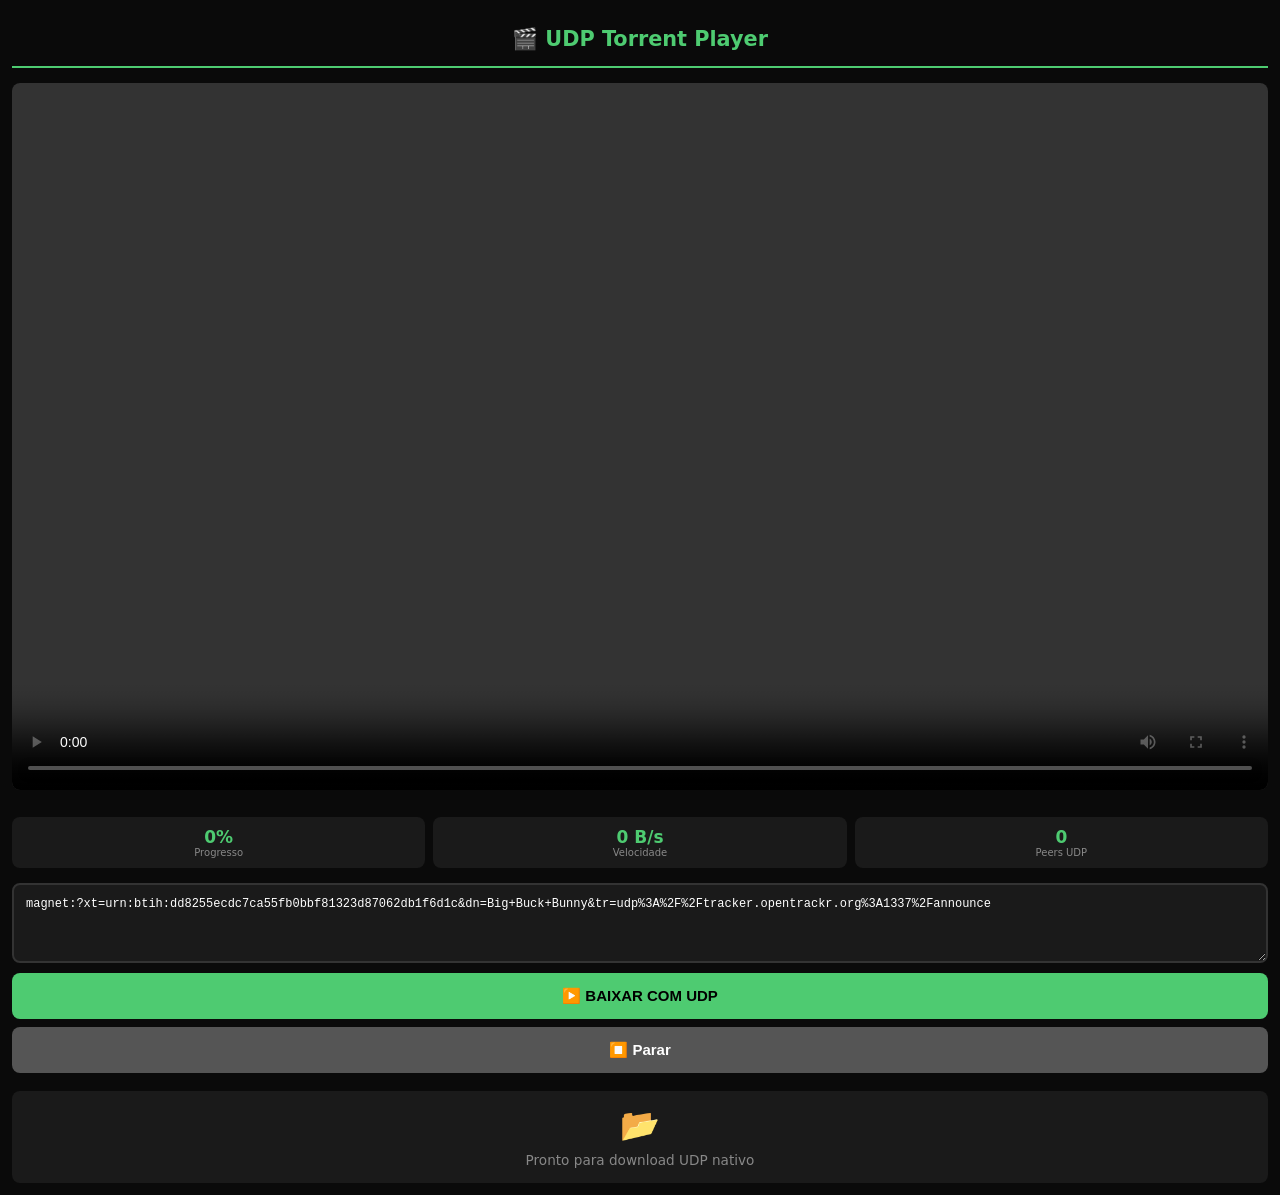
==== app/src/main/assets/www/index.html @ f0b4da06 "Update index.html" ====
<!DOCTYPE html>
<html lang="pt">
<head>
    <meta charset="UTF-8">
    <meta name="viewport" content="width=device-width, initial-scale=1.0, maximum-scale=1.0, user-scalable=no">
    <title>UDP Player</title>
    <style>
        * { margin: 0; padding: 0; box-sizing: border-box; }
        body { background: #0a0a0a; color: #fff; font-family: system-ui, sans-serif; padding: 12px; min-height: 100vh; display: flex; flex-direction: column; }
        .header { text-align: center; padding: 15px 0; border-bottom: 2px solid #4ecb71; margin-bottom: 15px; }
        .header h1 { font-size: 1.3em; color: #4ecb71; }
        video { width: 100%; background: #000; border-radius: 8px; margin-bottom: 12px; aspect-ratio: 16/9; }
        textarea { width: 100%; height: 80px; padding: 12px; background: #1a1a1a; border: 2px solid #333; border-radius: 8px; color: #fff; font-size: 12px; margin-bottom: 10px; outline: none; }
        textarea:focus { border-color: #4ecb71; }
        button { width: 100%; padding: 14px; border: none; border-radius: 8px; color: #fff; font-size: 15px; font-weight: bold; cursor: pointer; margin-bottom: 8px; }
        .btn-play { background: #4ecb71; color: #000; }
        .btn-stop { background: #555; }
        .stats { display: grid; grid-template-columns: repeat(3, 1fr); gap: 8px; margin: 15px 0; }
        .stat { background: #1a1a1a; padding: 10px; border-radius: 8px; text-align: center; }
        .stat .v { color: #4ecb71; font-size: 17px; font-weight: bold; }
        .stat .l { color: #888; font-size: 10px; }
        .status { background: #1a1a1a; padding: 15px; border-radius: 8px; text-align: center; margin-top: 10px; }
        .status .icon { font-size: 2em; }
        .status .msg { font-size: 0.85em; color: #888; margin-top: 8px; }
    </style>
</head>
<body>
    <div class="header"><h1>🎬 UDP Torrent Player</h1></div>
    
    <video id="player" controls playsinline></video>
    
    <div class="stats">
        <div class="stat"><div class="v" id="prog">0%</div><div class="l">Progresso</div></div>
        <div class="stat"><div class="v" id="speed">0 B/s</div><div class="l">Velocidade</div></div>
        <div class="stat"><div class="v" id="peers">0</div><div class="l">Peers UDP</div></div>
    </div>
    
    <textarea id="magnet" placeholder="Cole seu magnet link aqui...">magnet:?xt=urn:btih:dd8255ecdc7ca55fb0bbf81323d87062db1f6d1c&dn=Big+Buck+Bunny&tr=udp%3A%2F%2Ftracker.opentrackr.org%3A1337%2Fannounce</textarea>
    
    <button class="btn-play" onclick="download()">▶️ BAIXAR COM UDP</button>
    <button class="btn-stop" onclick="stop()">⏹️ Parar</button>
    
    <div class="status" id="status">
        <div class="icon">📂</div>
        <div class="msg">Pronto para download UDP nativo</div>
    </div>

    <script>
        let interval = null;
        
        function download() {
            const m = document.getElementById('magnet').value.trim();
            if (!m.startsWith('magnet:')) return;
            
            document.getElementById('status').innerHTML = '<div class="icon">⏳</div><div class="msg">Conectando trackers UDP...</div>';
            App.startDownload(m);
            
            if (interval) clearInterval(interval);
            interval = setInterval(() => {
                document.getElementById('prog').textContent = App.getProgress() + '%';
                document.getElementById('speed').textContent = App.getSpeed();
                document.getElementById('peers').textContent = App.getPeers();
            }, 1000);
        }
        
        function stop() {
            document.getElementById('player').pause();
            document.getElementById('player').removeAttribute('src');
            if (interval) clearInterval(interval);
            document.getElementById('status').innerHTML = '<div class="icon">⏹️</div><div class="msg">Parado</div>';
        }
        
        setInterval(() => {
            const video = App.checkVideo();
            if (video) {
                document.getElementById('player').src = video;
                document.getElementById('player').play();
                document.getElementById('status').innerHTML = '<div class="icon">▶️</div><div class="msg" style="color:#4ecb71;">Reproduzindo com UDP!</div>';
            }
        }, 3000);
    </script>
</body>
</html>
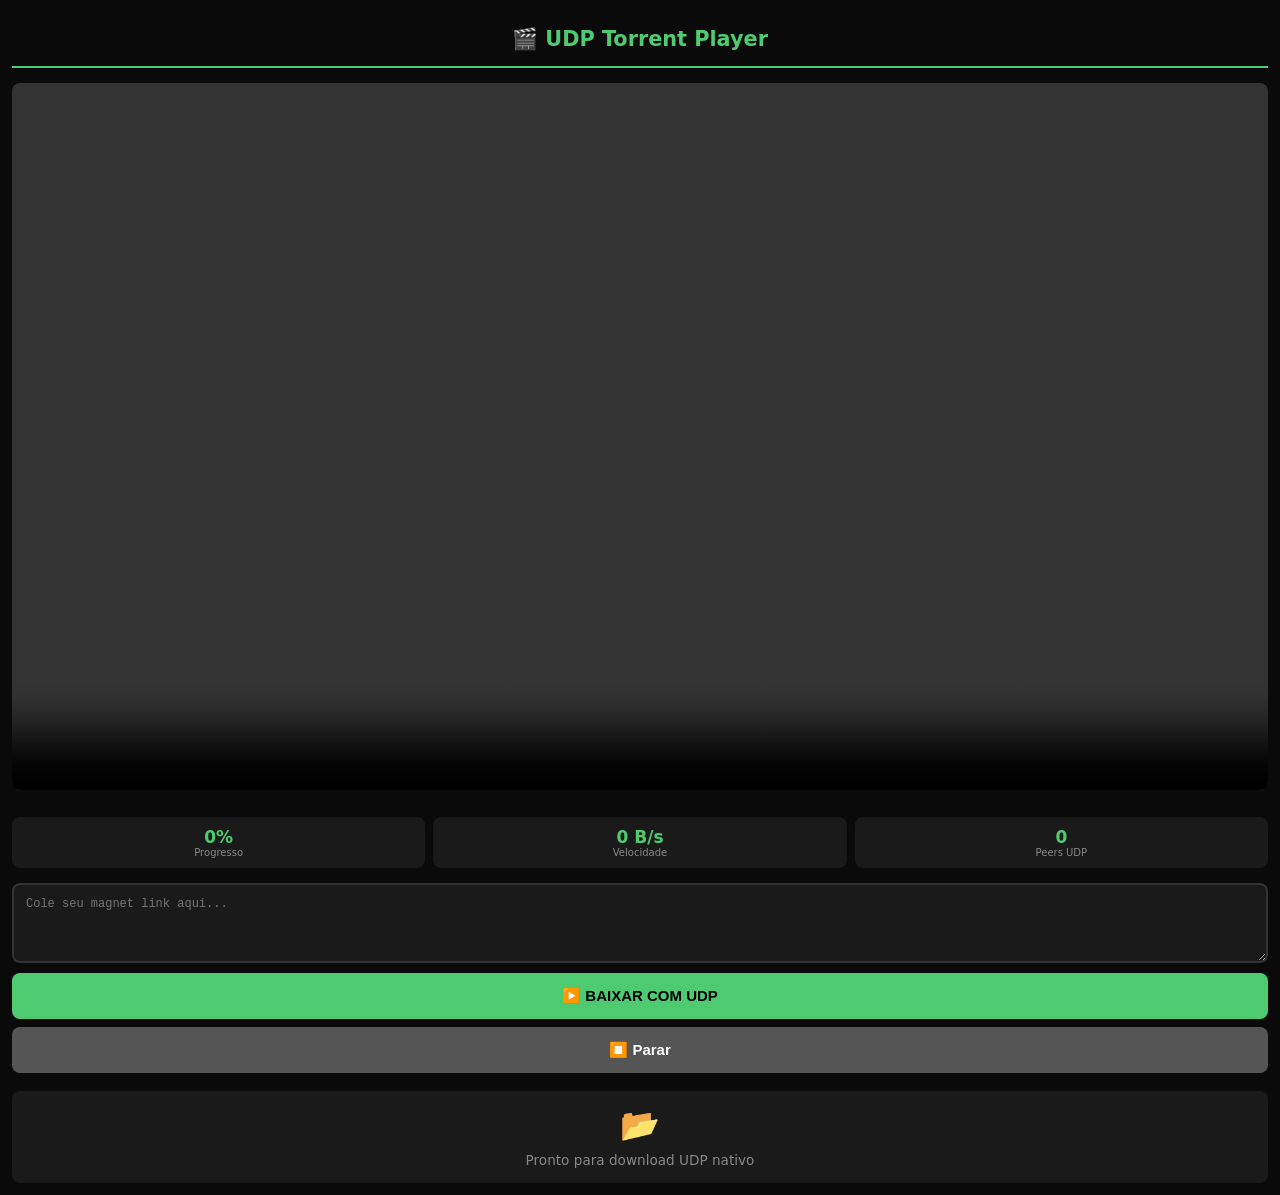
==== commit 695ad3ed: "Update index.html" ====
--- a/app/src/main/assets/www/index.html
+++ b/app/src/main/assets/www/index.html
@@ -35,7 +35,7 @@
         <div class="stat"><div class="v" id="peers">0</div><div class="l">Peers UDP</div></div>
     </div>
     
-    <textarea id="magnet" placeholder="Cole seu magnet link aqui...">magnet:?xt=urn:btih:dd8255ecdc7ca55fb0bbf81323d87062db1f6d1c&dn=Big+Buck+Bunny&tr=udp%3A%2F%2Ftracker.opentrackr.org%3A1337%2Fannounce</textarea>
+    <textarea id="magnet" placeholder="Cole seu magnet link aqui..."></textarea>
     
     <button class="btn-play" onclick="download()">▶️ BAIXAR COM UDP</button>
     <button class="btn-stop" onclick="stop()">⏹️ Parar</button>
@@ -47,11 +47,13 @@
 
     <script>
         let interval = null;
+        let videoStarted = false;
         
         function download() {
             const m = document.getElementById('magnet').value.trim();
             if (!m.startsWith('magnet:')) return;
             
+            videoStarted = false;
             document.getElementById('status').innerHTML = '<div class="icon">⏳</div><div class="msg">Conectando trackers UDP...</div>';
             App.startDownload(m);
             
@@ -64,18 +66,25 @@
         }
         
         function stop() {
+            videoStarted = false;
             document.getElementById('player').pause();
             document.getElementById('player').removeAttribute('src');
             if (interval) clearInterval(interval);
             document.getElementById('status').innerHTML = '<div class="icon">⏹️</div><div class="msg">Parado</div>';
+            document.getElementById('prog').textContent = '0%';
+            document.getElementById('speed').textContent = '0 B/s';
+            document.getElementById('peers').textContent = '0';
         }
         
         setInterval(() => {
-            const video = App.checkVideo();
-            if (video) {
-                document.getElementById('player').src = video;
-                document.getElementById('player').play();
-                document.getElementById('status').innerHTML = '<div class="icon">▶️</div><div class="msg" style="color:#4ecb71;">Reproduzindo com UDP!</div>';
+            if (!videoStarted) {
+                const video = App.checkVideo();
+                if (video) {
+                    document.getElementById('player').src = video;
+                    document.getElementById('player').play();
+                    document.getElementById('status').innerHTML = '<div class="icon">▶️</div><div class="msg" style="color:#4ecb71;">Reproduzindo com UDP!</div>';
+                    videoStarted = true;
+                }
             }
         }, 3000);
     </script>
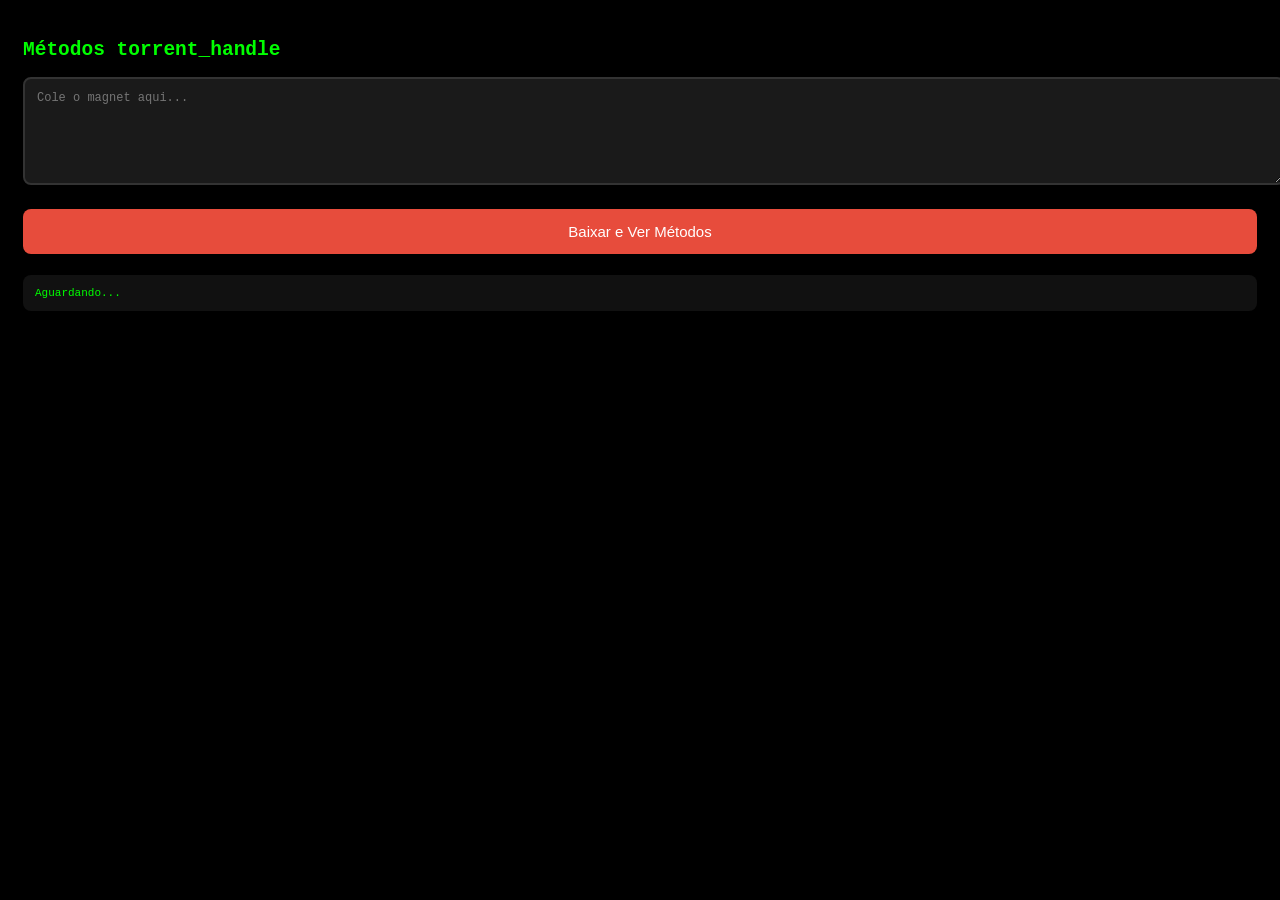
==== commit 6f18c32b: "Update index.html" ====
--- a/app/src/main/assets/www/index.html
+++ b/app/src/main/assets/www/index.html
@@ -2,91 +2,30 @@
 <html lang="pt">
 <head>
     <meta charset="UTF-8">
-    <meta name="viewport" content="width=device-width, initial-scale=1.0, maximum-scale=1.0, user-scalable=no">
-    <title>UDP Player</title>
+    <meta name="viewport" content="width=device-width, initial-scale=1.0">
+    <title>Debug</title>
     <style>
-        * { margin: 0; padding: 0; box-sizing: border-box; }
-        body { background: #0a0a0a; color: #fff; font-family: system-ui, sans-serif; padding: 12px; min-height: 100vh; display: flex; flex-direction: column; }
-        .header { text-align: center; padding: 15px 0; border-bottom: 2px solid #4ecb71; margin-bottom: 15px; }
-        .header h1 { font-size: 1.3em; color: #4ecb71; }
-        video { width: 100%; background: #000; border-radius: 8px; margin-bottom: 12px; aspect-ratio: 16/9; }
+        body { background: #000; color: #0f0; font-family: monospace; padding: 15px; }
+        button { width: 100%; padding: 14px; background: #e74c3c; border: none; border-radius: 8px; color: #fff; font-size: 15px; cursor: pointer; margin: 10px 0; }
+        pre { background: #111; padding: 12px; border-radius: 8px; font-size: 11px; white-space: pre-wrap; }
         textarea { width: 100%; height: 80px; padding: 12px; background: #1a1a1a; border: 2px solid #333; border-radius: 8px; color: #fff; font-size: 12px; margin-bottom: 10px; outline: none; }
-        textarea:focus { border-color: #4ecb71; }
-        button { width: 100%; padding: 14px; border: none; border-radius: 8px; color: #fff; font-size: 15px; font-weight: bold; cursor: pointer; margin-bottom: 8px; }
-        .btn-play { background: #4ecb71; color: #000; }
-        .btn-stop { background: #555; }
-        .stats { display: grid; grid-template-columns: repeat(3, 1fr); gap: 8px; margin: 15px 0; }
-        .stat { background: #1a1a1a; padding: 10px; border-radius: 8px; text-align: center; }
-        .stat .v { color: #4ecb71; font-size: 17px; font-weight: bold; }
-        .stat .l { color: #888; font-size: 10px; }
-        .status { background: #1a1a1a; padding: 15px; border-radius: 8px; text-align: center; margin-top: 10px; }
-        .status .icon { font-size: 2em; }
-        .status .msg { font-size: 0.85em; color: #888; margin-top: 8px; }
     </style>
 </head>
 <body>
-    <div class="header"><h1>🎬 UDP Torrent Player</h1></div>
-    
-    <video id="player" controls playsinline></video>
-    
-    <div class="stats">
-        <div class="stat"><div class="v" id="prog">0%</div><div class="l">Progresso</div></div>
-        <div class="stat"><div class="v" id="speed">0 B/s</div><div class="l">Velocidade</div></div>
-        <div class="stat"><div class="v" id="peers">0</div><div class="l">Peers UDP</div></div>
-    </div>
-    
-    <textarea id="magnet" placeholder="Cole seu magnet link aqui..."></textarea>
-    
-    <button class="btn-play" onclick="download()">▶️ BAIXAR COM UDP</button>
-    <button class="btn-stop" onclick="stop()">⏹️ Parar</button>
-    
-    <div class="status" id="status">
-        <div class="icon">📂</div>
-        <div class="msg">Pronto para download UDP nativo</div>
-    </div>
-
+    <h2>Métodos torrent_handle</h2>
+    <textarea id="magnet" placeholder="Cole o magnet aqui..."></textarea>
+    <button onclick="baixarEVer()">Baixar e Ver Métodos</button>
+    <pre id="output">Aguardando...</pre>
     <script>
-        let interval = null;
-        let videoStarted = false;
-        
-        function download() {
+        function baixarEVer() {
             const m = document.getElementById('magnet').value.trim();
-            if (!m.startsWith('magnet:')) return;
-            
-            videoStarted = false;
-            document.getElementById('status').innerHTML = '<div class="icon">⏳</div><div class="msg">Conectando trackers UDP...</div>';
-            App.startDownload(m);
-            
-            if (interval) clearInterval(interval);
-            interval = setInterval(() => {
-                document.getElementById('prog').textContent = App.getProgress() + '%';
-                document.getElementById('speed').textContent = App.getSpeed();
-                document.getElementById('peers').textContent = App.getPeers();
-            }, 1000);
+            if (m.startsWith('magnet:')) {
+                App.startDownload(m);
+                setTimeout(() => {
+                    document.getElementById('output').textContent = App.getTorrentMethods();
+                }, 5000);
+            }
         }
-        
-        function stop() {
-            videoStarted = false;
-            document.getElementById('player').pause();
-            document.getElementById('player').removeAttribute('src');
-            if (interval) clearInterval(interval);
-            document.getElementById('status').innerHTML = '<div class="icon">⏹️</div><div class="msg">Parado</div>';
-            document.getElementById('prog').textContent = '0%';
-            document.getElementById('speed').textContent = '0 B/s';
-            document.getElementById('peers').textContent = '0';
-        }
-        
-        setInterval(() => {
-            if (!videoStarted) {
-                const video = App.checkVideo();
-                if (video) {
-                    document.getElementById('player').src = video;
-                    document.getElementById('player').play();
-                    document.getElementById('status').innerHTML = '<div class="icon">▶️</div><div class="msg" style="color:#4ecb71;">Reproduzindo com UDP!</div>';
-                    videoStarted = true;
-                }
-            }
-        }, 3000);
     </script>
 </body>
 </html>
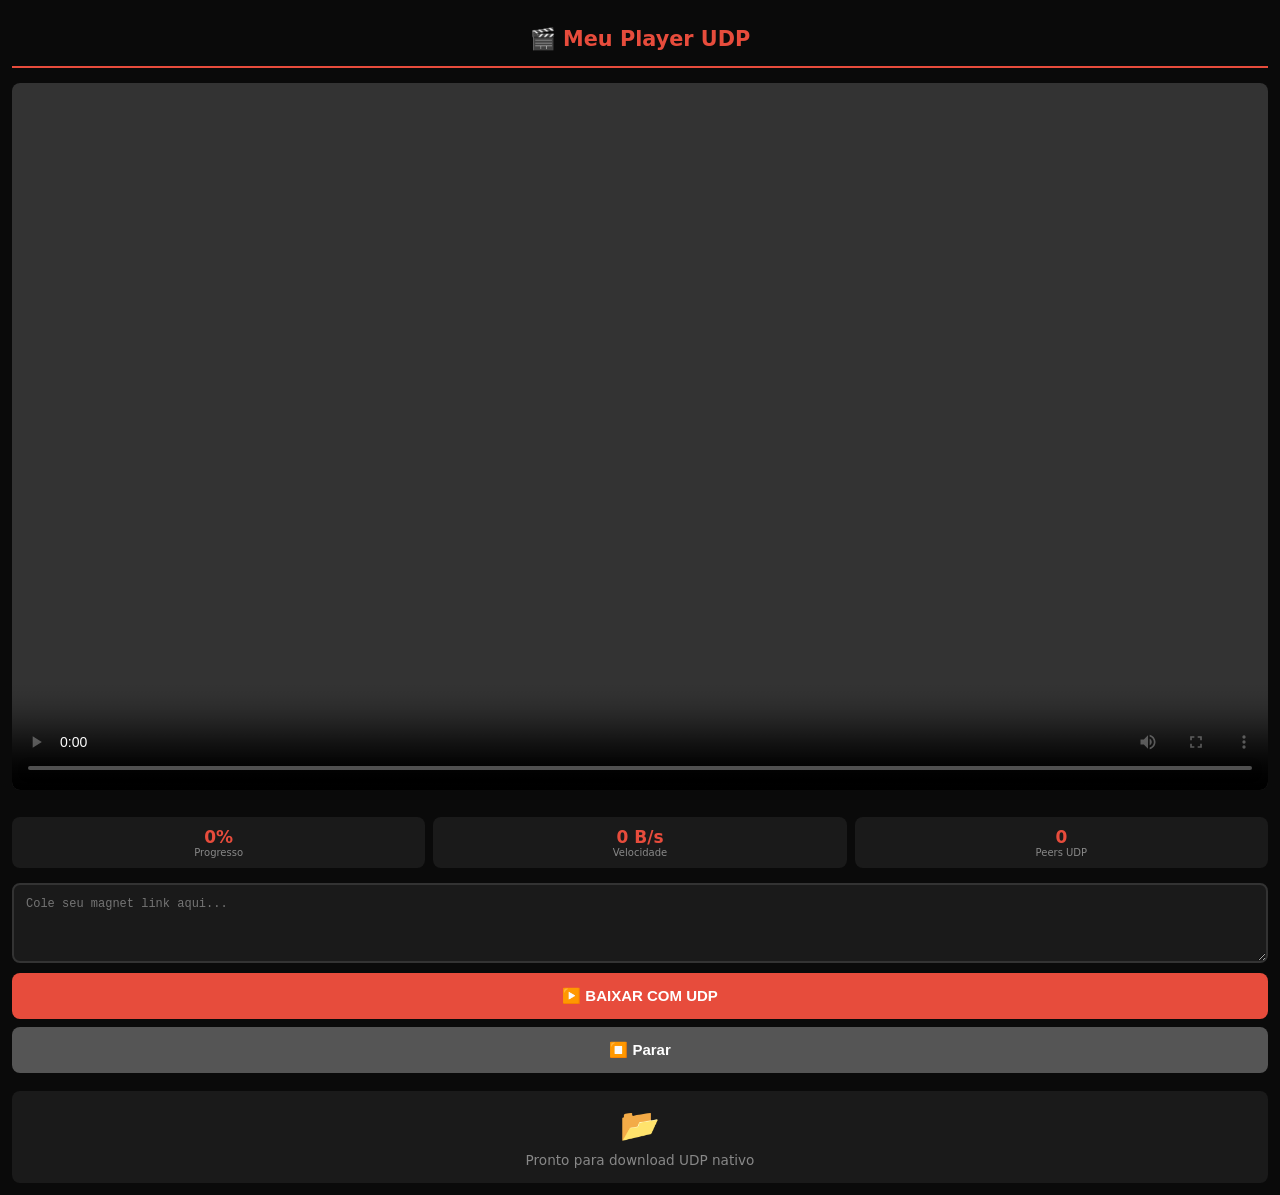
==== commit a8e8027b: "Update index.html" ====
--- a/app/src/main/assets/www/index.html
+++ b/app/src/main/assets/www/index.html
@@ -2,30 +2,91 @@
 <html lang="pt">
 <head>
     <meta charset="UTF-8">
-    <meta name="viewport" content="width=device-width, initial-scale=1.0">
-    <title>Debug</title>
+    <meta name="viewport" content="width=device-width, initial-scale=1.0, maximum-scale=1.0, user-scalable=no">
+    <title>UDP Player</title>
     <style>
-        body { background: #000; color: #0f0; font-family: monospace; padding: 15px; }
-        button { width: 100%; padding: 14px; background: #e74c3c; border: none; border-radius: 8px; color: #fff; font-size: 15px; cursor: pointer; margin: 10px 0; }
-        pre { background: #111; padding: 12px; border-radius: 8px; font-size: 11px; white-space: pre-wrap; }
+        * { margin: 0; padding: 0; box-sizing: border-box; }
+        body { background: #0a0a0a; color: #fff; font-family: system-ui, sans-serif; padding: 12px; min-height: 100vh; display: flex; flex-direction: column; }
+        .header { text-align: center; padding: 15px 0; border-bottom: 2px solid #e74c3c; margin-bottom: 15px; }
+        .header h1 { font-size: 1.3em; color: #e74c3c; }
+        video { width: 100%; background: #000; border-radius: 8px; margin-bottom: 12px; aspect-ratio: 16/9; }
         textarea { width: 100%; height: 80px; padding: 12px; background: #1a1a1a; border: 2px solid #333; border-radius: 8px; color: #fff; font-size: 12px; margin-bottom: 10px; outline: none; }
+        textarea:focus { border-color: #e74c3c; }
+        button { width: 100%; padding: 14px; border: none; border-radius: 8px; color: #fff; font-size: 15px; font-weight: bold; cursor: pointer; margin-bottom: 8px; }
+        .btn-play { background: #e74c3c; }
+        .btn-stop { background: #555; }
+        .stats { display: grid; grid-template-columns: repeat(3, 1fr); gap: 8px; margin: 15px 0; }
+        .stat { background: #1a1a1a; padding: 10px; border-radius: 8px; text-align: center; }
+        .stat .v { color: #e74c3c; font-size: 17px; font-weight: bold; }
+        .stat .l { color: #888; font-size: 10px; }
+        .status { background: #1a1a1a; padding: 15px; border-radius: 8px; text-align: center; margin-top: 10px; }
+        .status .icon { font-size: 2em; }
+        .status .msg { font-size: 0.85em; color: #888; margin-top: 8px; }
     </style>
 </head>
 <body>
-    <h2>Métodos torrent_handle</h2>
-    <textarea id="magnet" placeholder="Cole o magnet aqui..."></textarea>
-    <button onclick="baixarEVer()">Baixar e Ver Métodos</button>
-    <pre id="output">Aguardando...</pre>
+    <div class="header"><h1>🎬 Meu Player UDP</h1></div>
+    
+    <video id="player" controls playsinline></video>
+    
+    <div class="stats">
+        <div class="stat"><div class="v" id="prog">0%</div><div class="l">Progresso</div></div>
+        <div class="stat"><div class="v" id="speed">0 B/s</div><div class="l">Velocidade</div></div>
+        <div class="stat"><div class="v" id="peers">0</div><div class="l">Peers UDP</div></div>
+    </div>
+    
+    <textarea id="magnet" placeholder="Cole seu magnet link aqui..."></textarea>
+    
+    <button class="btn-play" onclick="download()">▶️ BAIXAR COM UDP</button>
+    <button class="btn-stop" onclick="stop()">⏹️ Parar</button>
+    
+    <div class="status" id="status">
+        <div class="icon">📂</div>
+        <div class="msg">Pronto para download UDP nativo</div>
+    </div>
+
     <script>
-        function baixarEVer() {
+        let interval = null;
+        let videoStarted = false;
+        
+        function download() {
             const m = document.getElementById('magnet').value.trim();
-            if (m.startsWith('magnet:')) {
-                App.startDownload(m);
-                setTimeout(() => {
-                    document.getElementById('output').textContent = App.getTorrentMethods();
-                }, 5000);
+            if (!m.startsWith('magnet:')) return;
+            
+            videoStarted = false;
+            document.getElementById('status').innerHTML = '<div class="icon">⏳</div><div class="msg">Conectando trackers UDP...</div>';
+            App.startDownload(m);
+            
+            if (interval) clearInterval(interval);
+            interval = setInterval(() => {
+                document.getElementById('prog').textContent = App.getProgress() + '%';
+                document.getElementById('speed').textContent = App.getSpeed();
+                document.getElementById('peers').textContent = App.getPeers();
+            }, 1000);
+        }
+        
+        function stop() {
+            videoStarted = false;
+            document.getElementById('player').pause();
+            document.getElementById('player').removeAttribute('src');
+            if (interval) clearInterval(interval);
+            document.getElementById('status').innerHTML = '<div class="icon">⏹️</div><div class="msg">Parado</div>';
+            document.getElementById('prog').textContent = '0%';
+            document.getElementById('speed').textContent = '0 B/s';
+            document.getElementById('peers').textContent = '0';
+        }
+        
+        setInterval(() => {
+            if (!videoStarted) {
+                const video = App.checkVideo();
+                if (video) {
+                    document.getElementById('player').src = video;
+                    document.getElementById('player').play();
+                    document.getElementById('status').innerHTML = '<div class="icon">▶️</div><div class="msg" style="color:#e74c3c;">Reproduzindo com UDP!</div>';
+                    videoStarted = true;
+                }
             }
-        }
+        }, 3000);
     </script>
 </body>
 </html>
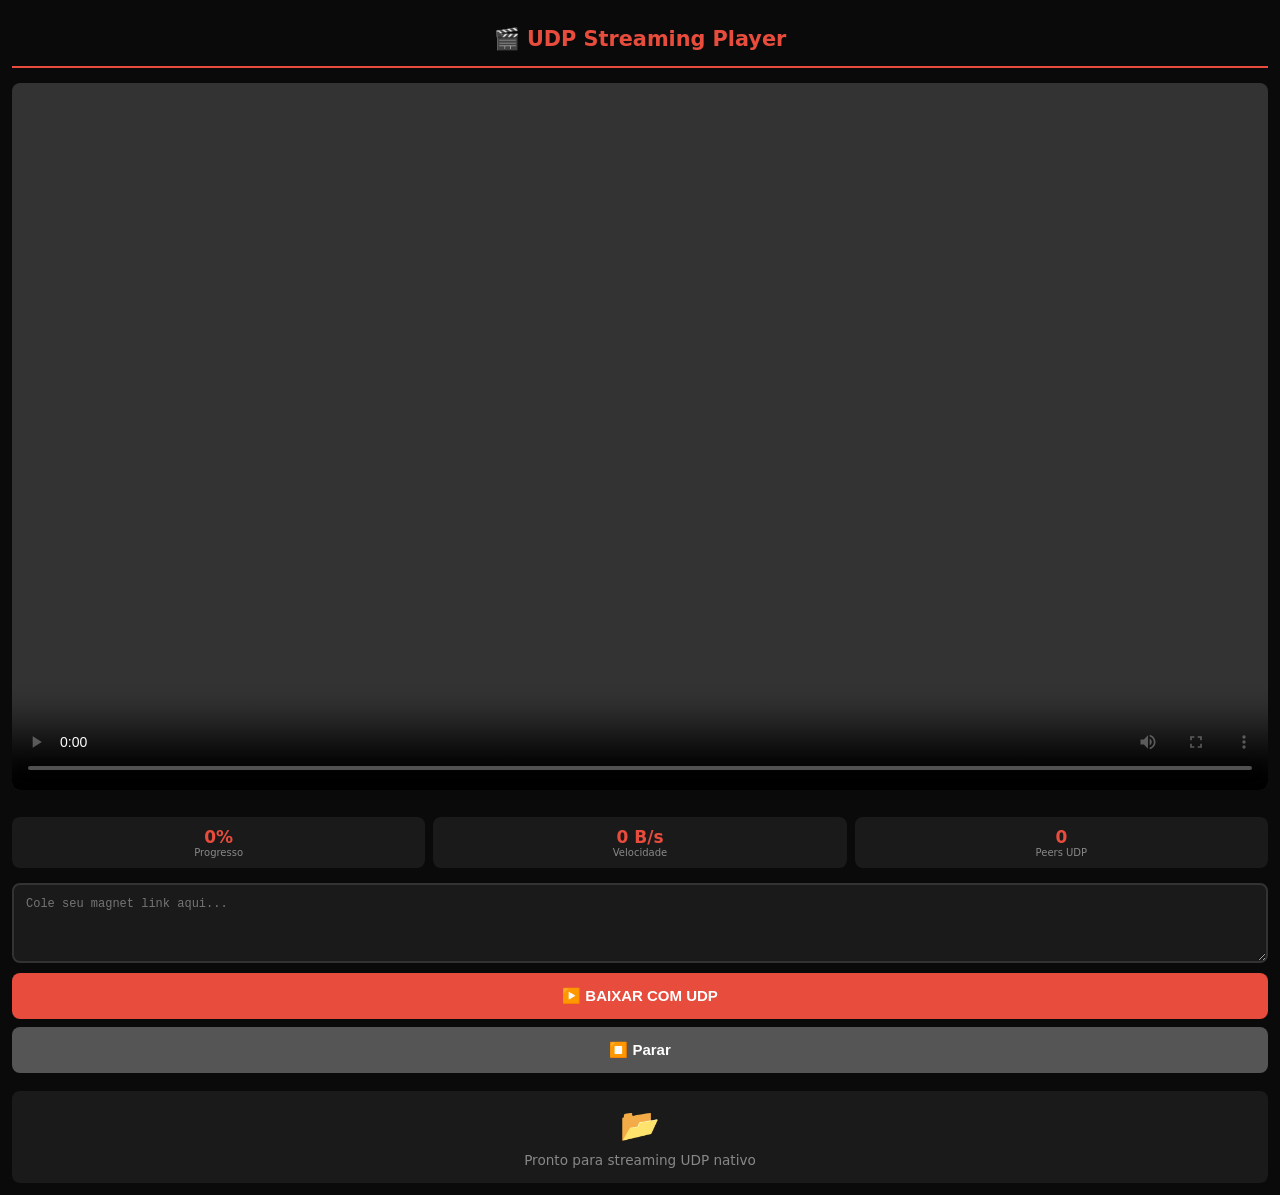
==== commit e9f7515c: "Update index.html" ====
--- a/app/src/main/assets/www/index.html
+++ b/app/src/main/assets/www/index.html
@@ -3,7 +3,7 @@
 <head>
     <meta charset="UTF-8">
     <meta name="viewport" content="width=device-width, initial-scale=1.0, maximum-scale=1.0, user-scalable=no">
-    <title>UDP Player</title>
+    <title>UDP Streaming Player</title>
     <style>
         * { margin: 0; padding: 0; box-sizing: border-box; }
         body { background: #0a0a0a; color: #fff; font-family: system-ui, sans-serif; padding: 12px; min-height: 100vh; display: flex; flex-direction: column; }
@@ -25,9 +25,9 @@
     </style>
 </head>
 <body>
-    <div class="header"><h1>🎬 Meu Player UDP</h1></div>
+    <div class="header"><h1>🎬 UDP Streaming Player</h1></div>
     
-    <video id="player" controls playsinline></video>
+    <video id="player" controls playsinline crossorigin="anonymous"></video>
     
     <div class="stats">
         <div class="stat"><div class="v" id="prog">0%</div><div class="l">Progresso</div></div>
@@ -42,7 +42,7 @@
     
     <div class="status" id="status">
         <div class="icon">📂</div>
-        <div class="msg">Pronto para download UDP nativo</div>
+        <div class="msg">Pronto para streaming UDP nativo</div>
     </div>
 
     <script>
@@ -56,6 +56,17 @@
             videoStarted = false;
             document.getElementById('status').innerHTML = '<div class="icon">⏳</div><div class="msg">Conectando trackers UDP...</div>';
             App.startDownload(m);
+            
+            // Aguarda e inicia o streaming pelo servidor HTTP
+            setTimeout(() => {
+                if (!videoStarted) {
+                    const streamUrl = App.getStreamUrl();
+                    document.getElementById('player').src = streamUrl;
+                    document.getElementById('player').play();
+                    document.getElementById('status').innerHTML = '<div class="icon">▶️</div><div class="msg" style="color:#e74c3c;">Streaming UDP ativado!</div>';
+                    videoStarted = true;
+                }
+            }, 6000);
             
             if (interval) clearInterval(interval);
             interval = setInterval(() => {
@@ -71,22 +82,7 @@
             document.getElementById('player').removeAttribute('src');
             if (interval) clearInterval(interval);
             document.getElementById('status').innerHTML = '<div class="icon">⏹️</div><div class="msg">Parado</div>';
-            document.getElementById('prog').textContent = '0%';
-            document.getElementById('speed').textContent = '0 B/s';
-            document.getElementById('peers').textContent = '0';
         }
-        
-        setInterval(() => {
-            if (!videoStarted) {
-                const video = App.checkVideo();
-                if (video) {
-                    document.getElementById('player').src = video;
-                    document.getElementById('player').play();
-                    document.getElementById('status').innerHTML = '<div class="icon">▶️</div><div class="msg" style="color:#e74c3c;">Reproduzindo com UDP!</div>';
-                    videoStarted = true;
-                }
-            }
-        }, 3000);
     </script>
 </body>
 </html>
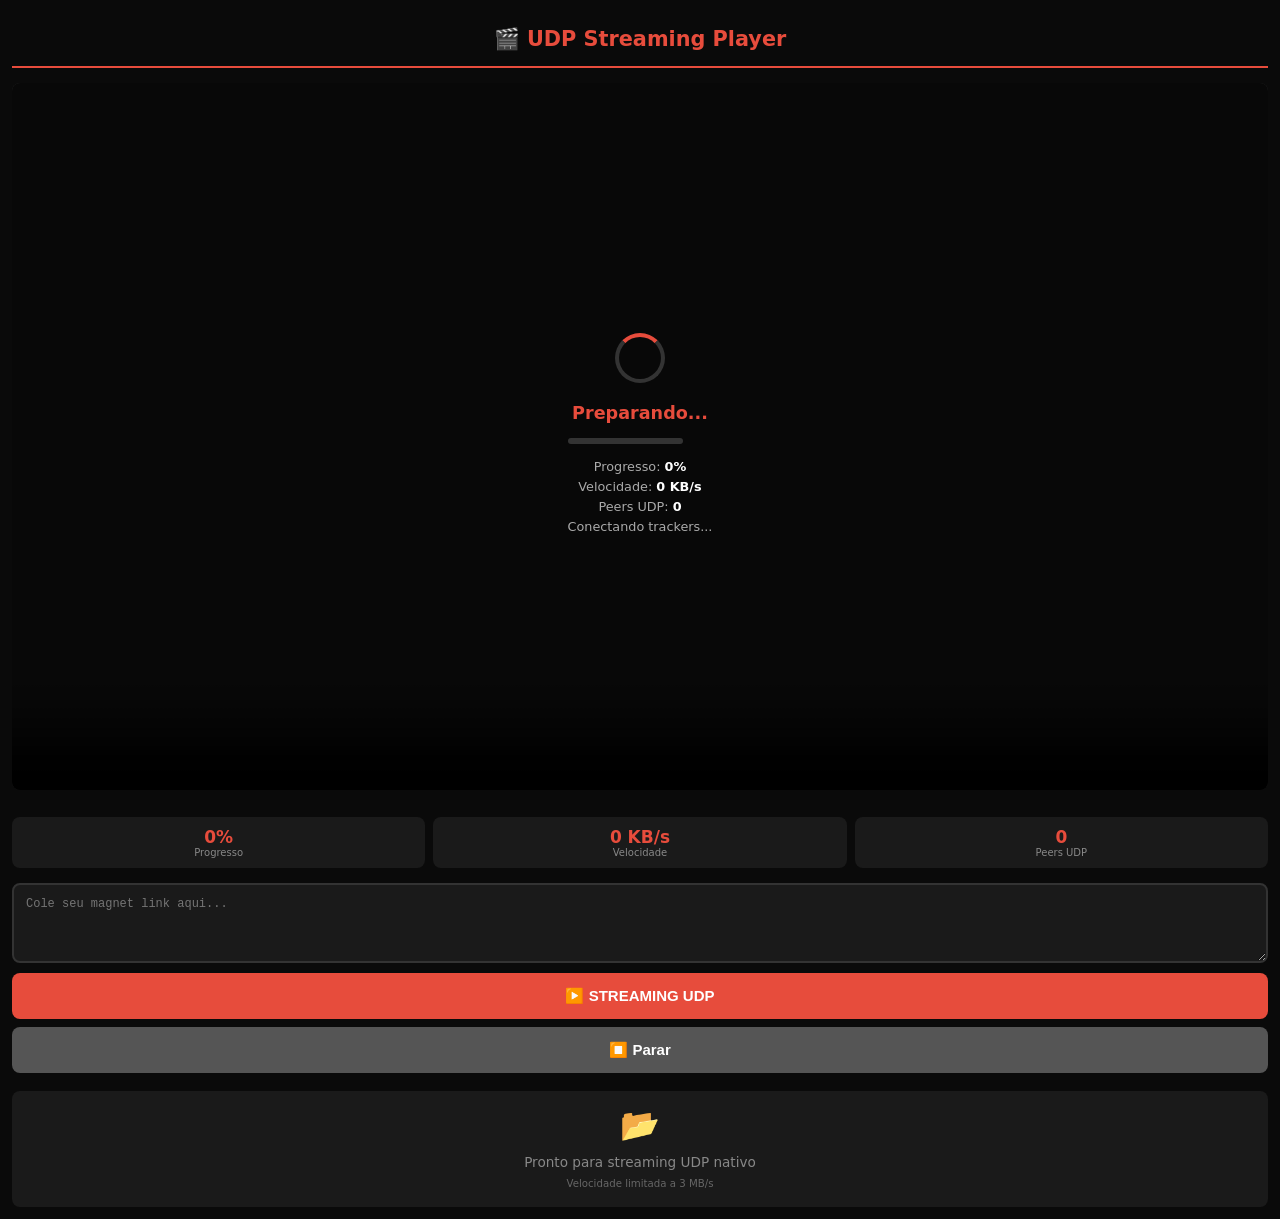
==== commit 1216a130: "Update index.html" ====
--- a/app/src/main/assets/www/index.html
+++ b/app/src/main/assets/www/index.html
@@ -9,7 +9,25 @@
         body { background: #0a0a0a; color: #fff; font-family: system-ui, sans-serif; padding: 12px; min-height: 100vh; display: flex; flex-direction: column; }
         .header { text-align: center; padding: 15px 0; border-bottom: 2px solid #e74c3c; margin-bottom: 15px; }
         .header h1 { font-size: 1.3em; color: #e74c3c; }
-        video { width: 100%; background: #000; border-radius: 8px; margin-bottom: 12px; aspect-ratio: 16/9; }
+        
+        /* Player container */
+        .player-wrapper { position: relative; width: 100%; background: #000; border-radius: 8px; overflow: hidden; margin-bottom: 12px; aspect-ratio: 16/9; }
+        video { width: 100%; height: 100%; object-fit: contain; }
+        
+        /* Tela de carregamento */
+        .loading-overlay { position: absolute; top: 0; left: 0; right: 0; bottom: 0; background: rgba(0,0,0,0.85); display: flex; flex-direction: column; align-items: center; justify-content: center; z-index: 10; transition: opacity 0.5s; }
+        .loading-overlay.hidden { opacity: 0; pointer-events: none; }
+        .spinner { width: 50px; height: 50px; border: 4px solid #333; border-top: 4px solid #e74c3c; border-radius: 50%; animation: spin 1s linear infinite; margin-bottom: 20px; }
+        @keyframes spin { 0% { transform: rotate(0deg); } 100% { transform: rotate(360deg); } }
+        .loading-info { text-align: center; padding: 0 20px; }
+        .loading-info .title { font-size: 1.1em; font-weight: bold; color: #e74c3c; margin-bottom: 15px; }
+        .loading-info .detail { font-size: 0.8em; color: #aaa; margin: 5px 0; }
+        .loading-info .detail span { color: #fff; font-weight: bold; }
+        
+        /* Barra de buffer */
+        .buffer-bar { width: 80%; height: 6px; background: #333; border-radius: 3px; margin: 15px 0; overflow: hidden; }
+        .buffer-bar .fill { height: 100%; background: #e74c3c; border-radius: 3px; transition: width 0.5s; }
+        
         textarea { width: 100%; height: 80px; padding: 12px; background: #1a1a1a; border: 2px solid #333; border-radius: 8px; color: #fff; font-size: 12px; margin-bottom: 10px; outline: none; }
         textarea:focus { border-color: #e74c3c; }
         button { width: 100%; padding: 14px; border: none; border-radius: 8px; color: #fff; font-size: 15px; font-weight: bold; cursor: pointer; margin-bottom: 8px; }
@@ -21,67 +39,146 @@
         .stat .l { color: #888; font-size: 10px; }
         .status { background: #1a1a1a; padding: 15px; border-radius: 8px; text-align: center; margin-top: 10px; }
         .status .icon { font-size: 2em; }
-        .status .msg { font-size: 0.85em; color: #888; margin-top: 8px; }
+        .status .msg { font-size: 0.85em; color: #888; margin-top: 8px; line-height: 1.5; }
+        .info-row { font-size: 0.75em; color: #666; margin-top: 5px; }
     </style>
 </head>
 <body>
     <div class="header"><h1>🎬 UDP Streaming Player</h1></div>
     
-    <video id="player" controls playsinline crossorigin="anonymous"></video>
+    <div class="player-wrapper">
+        <video id="player" controls playsinline crossorigin="anonymous"></video>
+        
+        <!-- Tela de carregamento -->
+        <div class="loading-overlay" id="loadingOverlay">
+            <div class="spinner"></div>
+            <div class="loading-info">
+                <div class="title" id="loadingTitle">Preparando...</div>
+                <div class="buffer-bar"><div class="fill" id="bufferFill" style="width:0%"></div></div>
+                <div class="detail">Progresso: <span id="loadProg">0%</span></div>
+                <div class="detail">Velocidade: <span id="loadSpeed">0 KB/s</span></div>
+                <div class="detail">Peers UDP: <span id="loadPeers">0</span></div>
+                <div class="detail" id="loadStatus">Conectando trackers...</div>
+            </div>
+        </div>
+    </div>
     
     <div class="stats">
         <div class="stat"><div class="v" id="prog">0%</div><div class="l">Progresso</div></div>
-        <div class="stat"><div class="v" id="speed">0 B/s</div><div class="l">Velocidade</div></div>
+        <div class="stat"><div class="v" id="speed">0 KB/s</div><div class="l">Velocidade</div></div>
         <div class="stat"><div class="v" id="peers">0</div><div class="l">Peers UDP</div></div>
     </div>
     
     <textarea id="magnet" placeholder="Cole seu magnet link aqui..."></textarea>
     
-    <button class="btn-play" onclick="download()">▶️ BAIXAR COM UDP</button>
-    <button class="btn-stop" onclick="stop()">⏹️ Parar</button>
+    <button class="btn-play" onclick="startStream()">▶️ STREAMING UDP</button>
+    <button class="btn-stop" onclick="stopStream()">⏹️ Parar</button>
     
     <div class="status" id="status">
         <div class="icon">📂</div>
-        <div class="msg">Pronto para streaming UDP nativo</div>
+        <div class="msg">Pronto para streaming UDP nativo<br><span class="info-row">Velocidade limitada a 3 MB/s</span></div>
     </div>
 
     <script>
         let interval = null;
-        let videoStarted = false;
+        let streamStarted = false;
+        let buffering = true;
         
-        function download() {
+        function startStream() {
             const m = document.getElementById('magnet').value.trim();
             if (!m.startsWith('magnet:')) return;
             
-            videoStarted = false;
-            document.getElementById('status').innerHTML = '<div class="icon">⏳</div><div class="msg">Conectando trackers UDP...</div>';
+            streamStarted = false;
+            buffering = true;
+            
+            // Mostra overlay de carregamento
+            document.getElementById('loadingOverlay').classList.remove('hidden');
+            document.getElementById('loadingTitle').textContent = 'Conectando trackers UDP...';
+            document.getElementById('loadStatus').textContent = 'Iniciando servidor de streaming...';
+            
+            // Inicia o download
             App.startDownload(m);
             
-            // Aguarda e inicia o streaming pelo servidor HTTP
+            // Depois de 6 segundos, conecta ao servidor de streaming
             setTimeout(() => {
-                if (!videoStarted) {
-                    const streamUrl = App.getStreamUrl();
-                    document.getElementById('player').src = streamUrl;
-                    document.getElementById('player').play();
-                    document.getElementById('status').innerHTML = '<div class="icon">▶️</div><div class="msg" style="color:#e74c3c;">Streaming UDP ativado!</div>';
-                    videoStarted = true;
-                }
+                document.getElementById('loadingTitle').textContent = 'Carregando vídeo...';
+                document.getElementById('loadStatus').textContent = 'Aguardando primeiros pedaços...';
+                
+                const url = App.getStreamUrl();
+                const player = document.getElementById('player');
+                player.src = url;
+                player.play().catch(() => {});
+                streamStarted = true;
             }, 6000);
             
+            // Atualiza stats
             if (interval) clearInterval(interval);
-            interval = setInterval(() => {
-                document.getElementById('prog').textContent = App.getProgress() + '%';
-                document.getElementById('speed').textContent = App.getSpeed();
-                document.getElementById('peers').textContent = App.getPeers();
-            }, 1000);
+            interval = setInterval(updateStats, 1000);
+            
+            // Monitora buffer do player
+            const player = document.getElementById('player');
+            player.addEventListener('waiting', () => {
+                buffering = true;
+                document.getElementById('loadingOverlay').classList.remove('hidden');
+                document.getElementById('loadingTitle').textContent = 'Carregando...';
+                document.getElementById('loadStatus').textContent = 'Baixando mais pedaços...';
+            });
+            player.addEventListener('playing', () => {
+                buffering = false;
+                document.getElementById('loadingOverlay').classList.add('hidden');
+            });
+            player.addEventListener('canplay', () => {
+                if (streamStarted && player.readyState >= 2) {
+                    buffering = false;
+                    document.getElementById('loadingOverlay').classList.add('hidden');
+                }
+            });
         }
         
-        function stop() {
-            videoStarted = false;
+        function updateStats() {
+            const prog = App.getProgress();
+            const speed = App.getSpeed();
+            const peers = App.getPeers();
+            
+            document.getElementById('prog').textContent = prog + '%';
+            document.getElementById('speed').textContent = speed;
+            document.getElementById('peers').textContent = peers;
+            
+            document.getElementById('loadProg').textContent = prog + '%';
+            document.getElementById('loadSpeed').textContent = speed;
+            document.getElementById('loadPeers').textContent = peers;
+            document.getElementById('bufferFill').style.width = prog + '%';
+            
+            // Atualiza mensagem de status
+            const progNum = parseInt(prog);
+            if (progNum < 1) {
+                document.getElementById('loadStatus').textContent = 'Conectando a peers UDP...';
+            } else if (progNum < 5) {
+                document.getElementById('loadStatus').textContent = 'Baixando metadados...';
+            } else if (progNum < 15) {
+                document.getElementById('loadStatus').textContent = 'Baixando início do vídeo...';
+            } else if (buffering) {
+                document.getElementById('loadStatus').textContent = 'Baixando mais pedaços...';
+            }
+            
+            document.getElementById('status').innerHTML = 
+                '<div class="icon">' + (parseInt(prog) > 0 ? '⏳' : '📂') + '</div>' +
+                '<div class="msg">' + speed + ' • ' + peers + ' peers<br>' +
+                '<span class="info-row">Limitado a 3 MB/s</span></div>';
+        }
+        
+        function stopStream() {
+            streamStarted = false;
+            buffering = false;
             document.getElementById('player').pause();
             document.getElementById('player').removeAttribute('src');
+            document.getElementById('loadingOverlay').classList.add('hidden');
             if (interval) clearInterval(interval);
-            document.getElementById('status').innerHTML = '<div class="icon">⏹️</div><div class="msg">Parado</div>';
+            document.getElementById('prog').textContent = '0%';
+            document.getElementById('speed').textContent = '0 KB/s';
+            document.getElementById('peers').textContent = '0';
+            document.getElementById('status').innerHTML = 
+                '<div class="icon">⏹️</div><div class="msg">Parado</div>';
         }
     </script>
 </body>
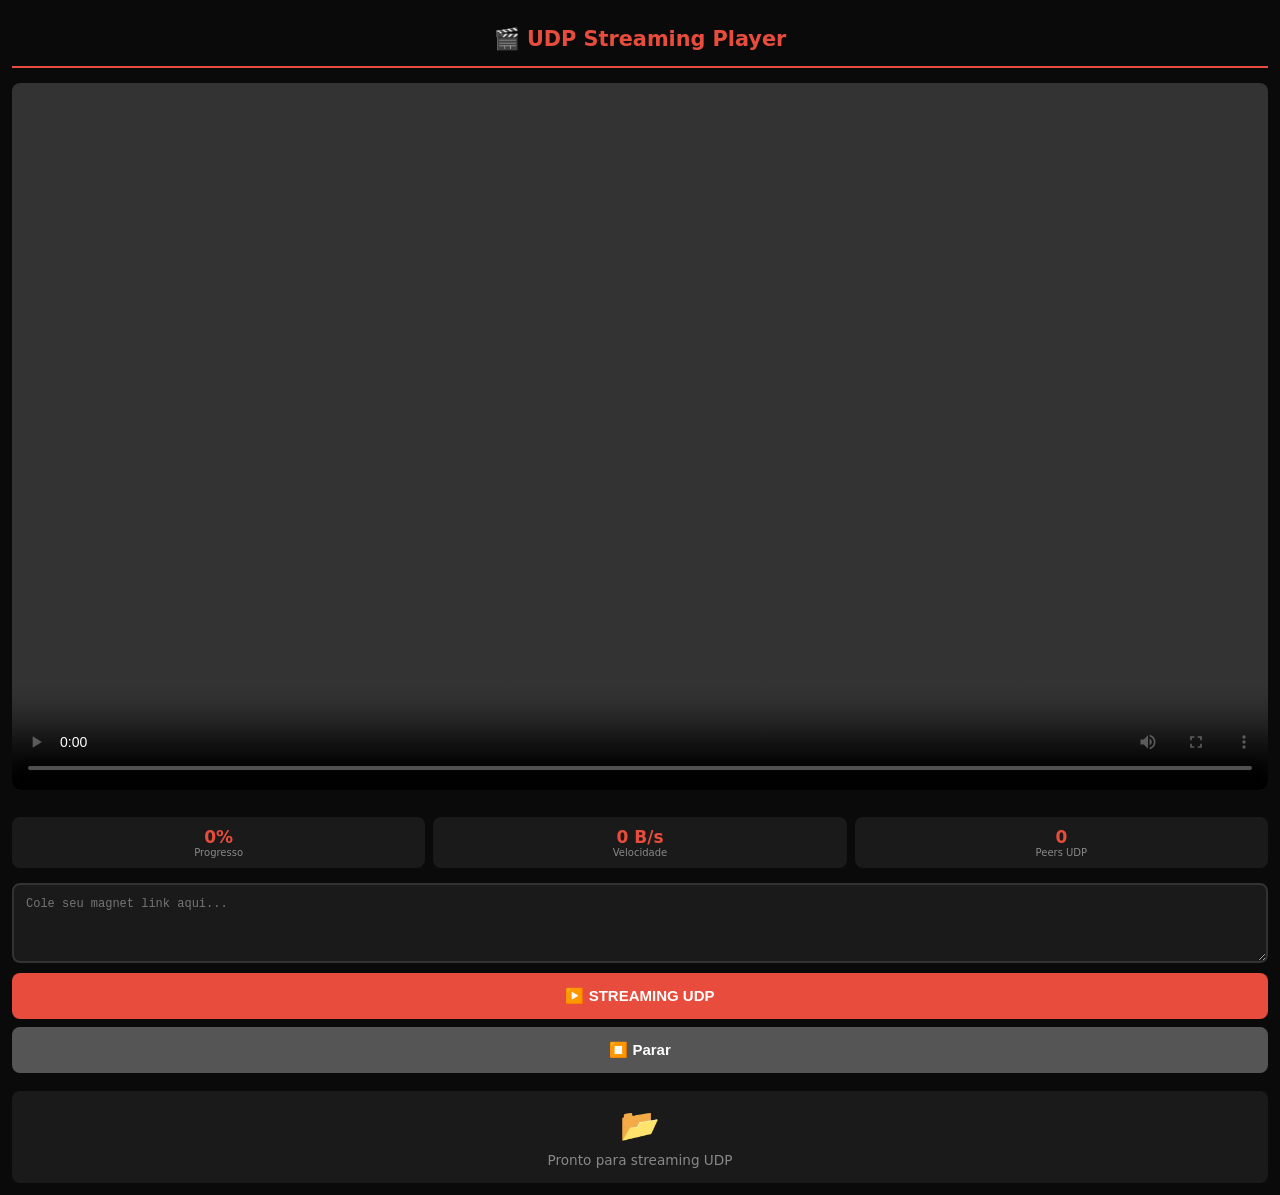
==== commit c3294146: "Create index.html" ====
--- a/app/src/main/assets/www/index.html
+++ b/app/src/main/assets/www/index.html
@@ -3,31 +3,13 @@
 <head>
     <meta charset="UTF-8">
     <meta name="viewport" content="width=device-width, initial-scale=1.0, maximum-scale=1.0, user-scalable=no">
-    <title>UDP Streaming Player</title>
+    <title>UDP Player</title>
     <style>
         * { margin: 0; padding: 0; box-sizing: border-box; }
         body { background: #0a0a0a; color: #fff; font-family: system-ui, sans-serif; padding: 12px; min-height: 100vh; display: flex; flex-direction: column; }
         .header { text-align: center; padding: 15px 0; border-bottom: 2px solid #e74c3c; margin-bottom: 15px; }
         .header h1 { font-size: 1.3em; color: #e74c3c; }
-        
-        /* Player container */
-        .player-wrapper { position: relative; width: 100%; background: #000; border-radius: 8px; overflow: hidden; margin-bottom: 12px; aspect-ratio: 16/9; }
-        video { width: 100%; height: 100%; object-fit: contain; }
-        
-        /* Tela de carregamento */
-        .loading-overlay { position: absolute; top: 0; left: 0; right: 0; bottom: 0; background: rgba(0,0,0,0.85); display: flex; flex-direction: column; align-items: center; justify-content: center; z-index: 10; transition: opacity 0.5s; }
-        .loading-overlay.hidden { opacity: 0; pointer-events: none; }
-        .spinner { width: 50px; height: 50px; border: 4px solid #333; border-top: 4px solid #e74c3c; border-radius: 50%; animation: spin 1s linear infinite; margin-bottom: 20px; }
-        @keyframes spin { 0% { transform: rotate(0deg); } 100% { transform: rotate(360deg); } }
-        .loading-info { text-align: center; padding: 0 20px; }
-        .loading-info .title { font-size: 1.1em; font-weight: bold; color: #e74c3c; margin-bottom: 15px; }
-        .loading-info .detail { font-size: 0.8em; color: #aaa; margin: 5px 0; }
-        .loading-info .detail span { color: #fff; font-weight: bold; }
-        
-        /* Barra de buffer */
-        .buffer-bar { width: 80%; height: 6px; background: #333; border-radius: 3px; margin: 15px 0; overflow: hidden; }
-        .buffer-bar .fill { height: 100%; background: #e74c3c; border-radius: 3px; transition: width 0.5s; }
-        
+        video { width: 100%; background: #000; border-radius: 8px; margin-bottom: 12px; aspect-ratio: 16/9; }
         textarea { width: 100%; height: 80px; padding: 12px; background: #1a1a1a; border: 2px solid #333; border-radius: 8px; color: #fff; font-size: 12px; margin-bottom: 10px; outline: none; }
         textarea:focus { border-color: #e74c3c; }
         button { width: 100%; padding: 14px; border: none; border-radius: 8px; color: #fff; font-size: 15px; font-weight: bold; cursor: pointer; margin-bottom: 8px; }
@@ -39,146 +21,72 @@
         .stat .l { color: #888; font-size: 10px; }
         .status { background: #1a1a1a; padding: 15px; border-radius: 8px; text-align: center; margin-top: 10px; }
         .status .icon { font-size: 2em; }
-        .status .msg { font-size: 0.85em; color: #888; margin-top: 8px; line-height: 1.5; }
-        .info-row { font-size: 0.75em; color: #666; margin-top: 5px; }
+        .status .msg { font-size: 0.85em; color: #888; margin-top: 8px; }
     </style>
 </head>
 <body>
     <div class="header"><h1>🎬 UDP Streaming Player</h1></div>
     
-    <div class="player-wrapper">
-        <video id="player" controls playsinline crossorigin="anonymous"></video>
-        
-        <!-- Tela de carregamento -->
-        <div class="loading-overlay" id="loadingOverlay">
-            <div class="spinner"></div>
-            <div class="loading-info">
-                <div class="title" id="loadingTitle">Preparando...</div>
-                <div class="buffer-bar"><div class="fill" id="bufferFill" style="width:0%"></div></div>
-                <div class="detail">Progresso: <span id="loadProg">0%</span></div>
-                <div class="detail">Velocidade: <span id="loadSpeed">0 KB/s</span></div>
-                <div class="detail">Peers UDP: <span id="loadPeers">0</span></div>
-                <div class="detail" id="loadStatus">Conectando trackers...</div>
-            </div>
-        </div>
-    </div>
+    <video id="player" controls playsinline crossorigin="anonymous"></video>
     
     <div class="stats">
         <div class="stat"><div class="v" id="prog">0%</div><div class="l">Progresso</div></div>
-        <div class="stat"><div class="v" id="speed">0 KB/s</div><div class="l">Velocidade</div></div>
+        <div class="stat"><div class="v" id="speed">0 B/s</div><div class="l">Velocidade</div></div>
         <div class="stat"><div class="v" id="peers">0</div><div class="l">Peers UDP</div></div>
     </div>
     
     <textarea id="magnet" placeholder="Cole seu magnet link aqui..."></textarea>
     
-    <button class="btn-play" onclick="startStream()">▶️ STREAMING UDP</button>
-    <button class="btn-stop" onclick="stopStream()">⏹️ Parar</button>
+    <button class="btn-play" onclick="download()">▶️ STREAMING UDP</button>
+    <button class="btn-stop" onclick="stop()">⏹️ Parar</button>
     
     <div class="status" id="status">
         <div class="icon">📂</div>
-        <div class="msg">Pronto para streaming UDP nativo<br><span class="info-row">Velocidade limitada a 3 MB/s</span></div>
+        <div class="msg">Pronto para streaming UDP</div>
     </div>
 
     <script>
         let interval = null;
-        let streamStarted = false;
-        let buffering = true;
+        let videoStarted = false;
         
-        function startStream() {
+        function download() {
             const m = document.getElementById('magnet').value.trim();
             if (!m.startsWith('magnet:')) return;
             
-            streamStarted = false;
-            buffering = true;
-            
-            // Mostra overlay de carregamento
-            document.getElementById('loadingOverlay').classList.remove('hidden');
-            document.getElementById('loadingTitle').textContent = 'Conectando trackers UDP...';
-            document.getElementById('loadStatus').textContent = 'Iniciando servidor de streaming...';
-            
-            // Inicia o download
+            videoStarted = false;
+            document.getElementById('status').innerHTML = '<div class="icon">⏳</div><div class="msg">Conectando trackers UDP...</div>';
             App.startDownload(m);
             
-            // Depois de 6 segundos, conecta ao servidor de streaming
-            setTimeout(() => {
-                document.getElementById('loadingTitle').textContent = 'Carregando vídeo...';
-                document.getElementById('loadStatus').textContent = 'Aguardando primeiros pedaços...';
-                
-                const url = App.getStreamUrl();
-                const player = document.getElementById('player');
-                player.src = url;
-                player.play().catch(() => {});
-                streamStarted = true;
-            }, 6000);
-            
-            // Atualiza stats
             if (interval) clearInterval(interval);
-            interval = setInterval(updateStats, 1000);
-            
-            // Monitora buffer do player
-            const player = document.getElementById('player');
-            player.addEventListener('waiting', () => {
-                buffering = true;
-                document.getElementById('loadingOverlay').classList.remove('hidden');
-                document.getElementById('loadingTitle').textContent = 'Carregando...';
-                document.getElementById('loadStatus').textContent = 'Baixando mais pedaços...';
-            });
-            player.addEventListener('playing', () => {
-                buffering = false;
-                document.getElementById('loadingOverlay').classList.add('hidden');
-            });
-            player.addEventListener('canplay', () => {
-                if (streamStarted && player.readyState >= 2) {
-                    buffering = false;
-                    document.getElementById('loadingOverlay').classList.add('hidden');
-                }
-            });
+            interval = setInterval(updateStats, 500);
         }
         
         function updateStats() {
-            const prog = App.getProgress();
-            const speed = App.getSpeed();
-            const peers = App.getPeers();
+            document.getElementById('prog').textContent = App.getProgress() + '%';
+            document.getElementById('speed').textContent = App.getSpeed();
+            document.getElementById('peers').textContent = App.getPeers();
             
-            document.getElementById('prog').textContent = prog + '%';
-            document.getElementById('speed').textContent = speed;
-            document.getElementById('peers').textContent = peers;
-            
-            document.getElementById('loadProg').textContent = prog + '%';
-            document.getElementById('loadSpeed').textContent = speed;
-            document.getElementById('loadPeers').textContent = peers;
-            document.getElementById('bufferFill').style.width = prog + '%';
-            
-            // Atualiza mensagem de status
-            const progNum = parseInt(prog);
-            if (progNum < 1) {
-                document.getElementById('loadStatus').textContent = 'Conectando a peers UDP...';
-            } else if (progNum < 5) {
-                document.getElementById('loadStatus').textContent = 'Baixando metadados...';
-            } else if (progNum < 15) {
-                document.getElementById('loadStatus').textContent = 'Baixando início do vídeo...';
-            } else if (buffering) {
-                document.getElementById('loadStatus').textContent = 'Baixando mais pedaços...';
+            if (!videoStarted) {
+                const url = App.getStreamUrl();
+                if (url) {
+                    const player = document.getElementById('player');
+                    player.src = url;
+                    player.play();
+                    document.getElementById('status').innerHTML = '<div class="icon">▶️</div><div class="msg" style="color:#e74c3c;">Streaming UDP ativo!</div>';
+                    videoStarted = true;
+                }
             }
-            
-            document.getElementById('status').innerHTML = 
-                '<div class="icon">' + (parseInt(prog) > 0 ? '⏳' : '📂') + '</div>' +
-                '<div class="msg">' + speed + ' • ' + peers + ' peers<br>' +
-                '<span class="info-row">Limitado a 3 MB/s</span></div>';
         }
         
-        function stopStream() {
-            streamStarted = false;
-            buffering = false;
+        function stop() {
+            videoStarted = false;
             document.getElementById('player').pause();
             document.getElementById('player').removeAttribute('src');
-            document.getElementById('loadingOverlay').classList.add('hidden');
             if (interval) clearInterval(interval);
+            document.getElementById('status').innerHTML = '<div class="icon">⏹️</div><div class="msg">Parado</div>';
             document.getElementById('prog').textContent = '0%';
-            document.getElementById('speed').textContent = '0 KB/s';
+            document.getElementById('speed').textContent = '0 B/s';
             document.getElementById('peers').textContent = '0';
-            document.getElementById('status').innerHTML = 
-                '<div class="icon">⏹️</div><div class="msg">Parado</div>';
         }
     </script>
 </body>
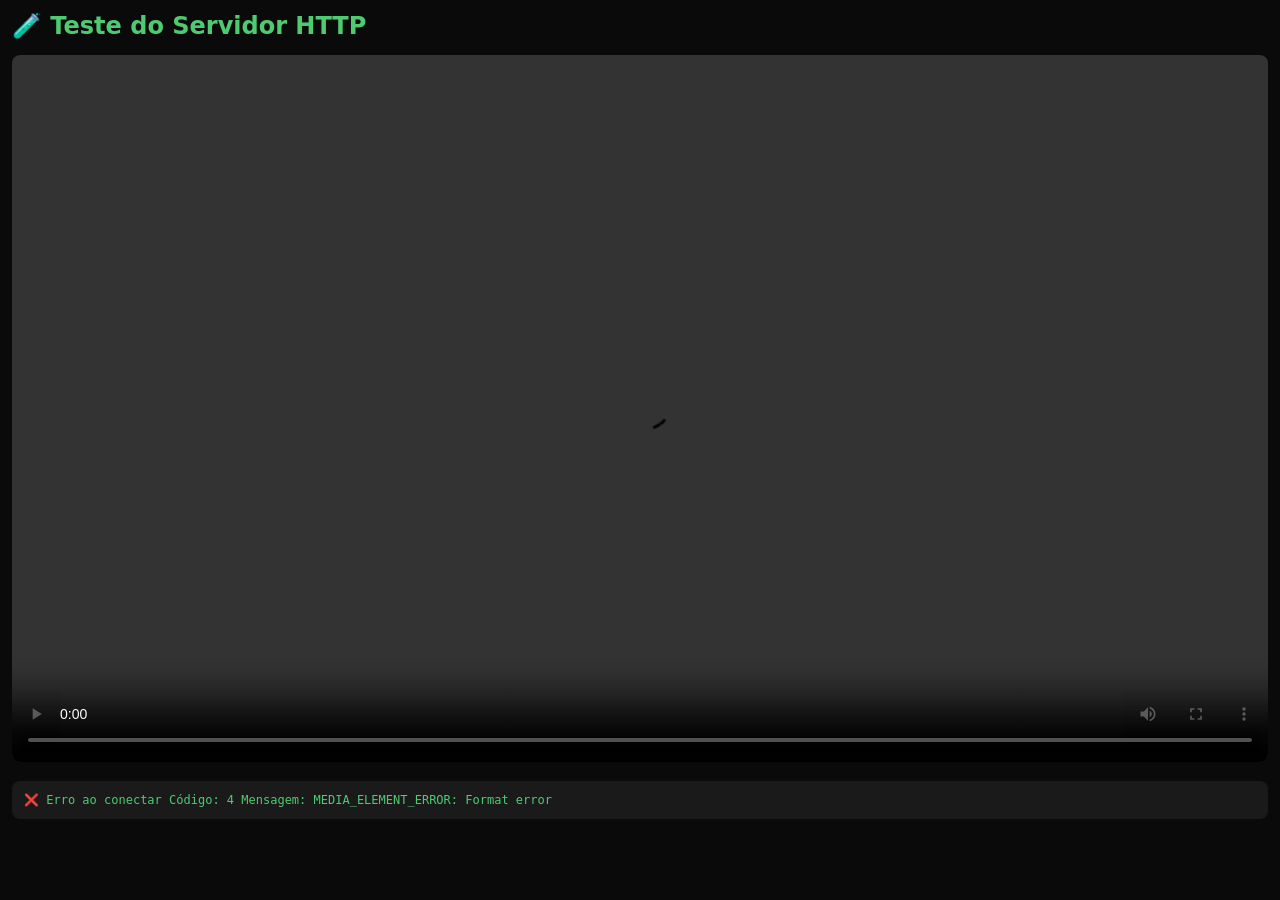
==== commit 92f79307: "Update index.html" ====
--- a/app/src/main/assets/www/index.html
+++ b/app/src/main/assets/www/index.html
@@ -3,91 +3,47 @@
 <head>
     <meta charset="UTF-8">
     <meta name="viewport" content="width=device-width, initial-scale=1.0, maximum-scale=1.0, user-scalable=no">
-    <title>UDP Player</title>
+    <title>Teste Servidor</title>
     <style>
         * { margin: 0; padding: 0; box-sizing: border-box; }
-        body { background: #0a0a0a; color: #fff; font-family: system-ui, sans-serif; padding: 12px; min-height: 100vh; display: flex; flex-direction: column; }
-        .header { text-align: center; padding: 15px 0; border-bottom: 2px solid #e74c3c; margin-bottom: 15px; }
-        .header h1 { font-size: 1.3em; color: #e74c3c; }
-        video { width: 100%; background: #000; border-radius: 8px; margin-bottom: 12px; aspect-ratio: 16/9; }
-        textarea { width: 100%; height: 80px; padding: 12px; background: #1a1a1a; border: 2px solid #333; border-radius: 8px; color: #fff; font-size: 12px; margin-bottom: 10px; outline: none; }
-        textarea:focus { border-color: #e74c3c; }
-        button { width: 100%; padding: 14px; border: none; border-radius: 8px; color: #fff; font-size: 15px; font-weight: bold; cursor: pointer; margin-bottom: 8px; }
-        .btn-play { background: #e74c3c; }
-        .btn-stop { background: #555; }
-        .stats { display: grid; grid-template-columns: repeat(3, 1fr); gap: 8px; margin: 15px 0; }
-        .stat { background: #1a1a1a; padding: 10px; border-radius: 8px; text-align: center; }
-        .stat .v { color: #e74c3c; font-size: 17px; font-weight: bold; }
-        .stat .l { color: #888; font-size: 10px; }
-        .status { background: #1a1a1a; padding: 15px; border-radius: 8px; text-align: center; margin-top: 10px; }
-        .status .icon { font-size: 2em; }
-        .status .msg { font-size: 0.85em; color: #888; margin-top: 8px; }
+        body { background: #0a0a0a; color: #fff; font-family: system-ui, sans-serif; padding: 12px; }
+        h2 { color: #4ecb71; margin-bottom: 15px; }
+        video { width: 100%; background: #000; border-radius: 8px; aspect-ratio: 16/9; }
+        .info { margin-top: 15px; padding: 12px; background: #1a1a1a; border-radius: 8px; font-size: 12px; color: #4ecb71; font-family: monospace; }
     </style>
 </head>
 <body>
-    <div class="header"><h1>🎬 UDP Streaming Player</h1></div>
+    <h2>🧪 Teste do Servidor HTTP</h2>
     
     <video id="player" controls playsinline crossorigin="anonymous"></video>
     
-    <div class="stats">
-        <div class="stat"><div class="v" id="prog">0%</div><div class="l">Progresso</div></div>
-        <div class="stat"><div class="v" id="speed">0 B/s</div><div class="l">Velocidade</div></div>
-        <div class="stat"><div class="v" id="peers">0</div><div class="l">Peers UDP</div></div>
-    </div>
-    
-    <textarea id="magnet" placeholder="Cole seu magnet link aqui..."></textarea>
-    
-    <button class="btn-play" onclick="download()">▶️ STREAMING UDP</button>
-    <button class="btn-stop" onclick="stop()">⏹️ Parar</button>
-    
-    <div class="status" id="status">
-        <div class="icon">📂</div>
-        <div class="msg">Pronto para streaming UDP</div>
+    <div class="info" id="info">
+        Tentando conectar ao servidor...<br>
+        URL: http://127.0.0.1:8080/video
     </div>
 
     <script>
-        let interval = null;
-        let videoStarted = false;
+        const player = document.getElementById('player');
+        const info = document.getElementById('info');
         
-        function download() {
-            const m = document.getElementById('magnet').value.trim();
-            if (!m.startsWith('magnet:')) return;
-            
-            videoStarted = false;
-            document.getElementById('status').innerHTML = '<div class="icon">⏳</div><div class="msg">Conectando trackers UDP...</div>';
-            App.startDownload(m);
-            
-            if (interval) clearInterval(interval);
-            interval = setInterval(updateStats, 500);
-        }
+        // Tenta carregar o vídeo do servidor
+        player.src = 'http://127.0.0.1:8080/video';
         
-        function updateStats() {
-            document.getElementById('prog').textContent = App.getProgress() + '%';
-            document.getElementById('speed').textContent = App.getSpeed();
-            document.getElementById('peers').textContent = App.getPeers();
-            
-            if (!videoStarted) {
-                const url = App.getStreamUrl();
-                if (url) {
-                    const player = document.getElementById('player');
-                    player.src = url;
-                    player.play();
-                    document.getElementById('status').innerHTML = '<div class="icon">▶️</div><div class="msg" style="color:#e74c3c;">Streaming UDP ativo!</div>';
-                    videoStarted = true;
-                }
-            }
-        }
+        player.addEventListener('loadedmetadata', () => {
+            info.textContent = '✅ Conectado ao servidor!\nDuração: ' + player.duration + 's';
+        });
         
-        function stop() {
-            videoStarted = false;
-            document.getElementById('player').pause();
-            document.getElementById('player').removeAttribute('src');
-            if (interval) clearInterval(interval);
-            document.getElementById('status').innerHTML = '<div class="icon">⏹️</div><div class="msg">Parado</div>';
-            document.getElementById('prog').textContent = '0%';
-            document.getElementById('speed').textContent = '0 B/s';
-            document.getElementById('peers').textContent = '0';
-        }
+        player.addEventListener('error', (e) => {
+            info.textContent = '❌ Erro ao conectar\nCódigo: ' + player.error.code + '\nMensagem: ' + player.error.message;
+        });
+        
+        player.addEventListener('waiting', () => {
+            info.textContent = '⏳ Aguardando dados...';
+        });
+        
+        player.addEventListener('playing', () => {
+            info.textContent = '▶️ Reproduzindo!';
+        });
     </script>
 </body>
 </html>
